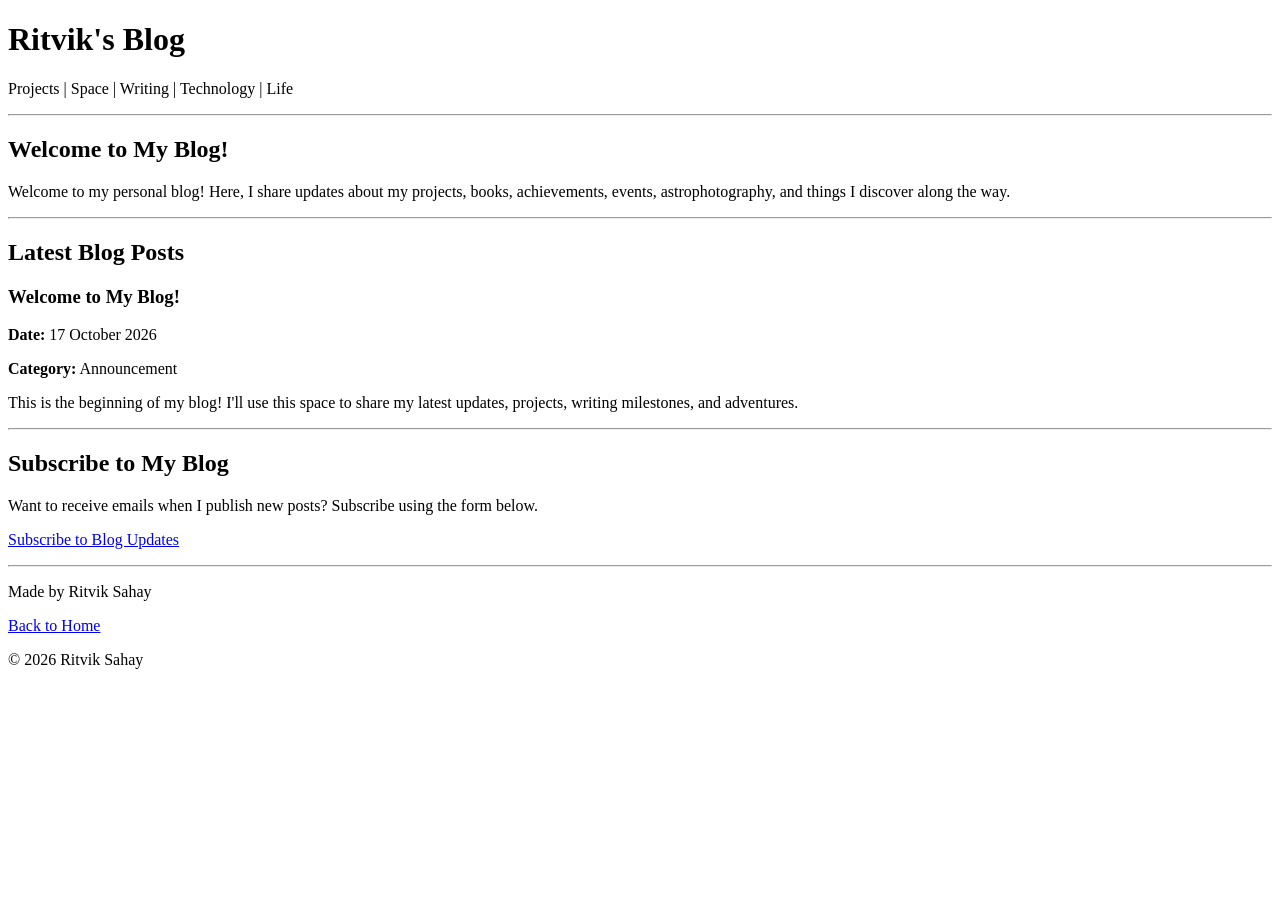
==== blog/index.html @ 46706dcb "Create index.html" ====
<!DOCTYPE html>
<html lang="en">
<head>
    <meta charset="UTF-8">
    <meta name="viewport" content="width=device-width, initial-scale=1.0">
    <meta name="author" content="Ritvik Sahay">
    <meta name="description" content="Ritvik Sahay's personal blog about projects, writing, technology, space, and life.">
    <title>Ritvik's Blog</title>
</head>

<body>

    <header>
        <h1>Ritvik's Blog</h1>
        <p>Projects | Space | Writing | Technology | Life</p>
        <hr>
    </header>

    <main>

        <section id="welcome">
            <h2>Welcome to My Blog!</h2>
            <p>
                Welcome to my personal blog! Here, I share updates
                about my projects, books, achievements, events,
                astrophotography, and things I discover along the way.
            </p>
        </section>

        <hr>

        <section id="blog-posts">
            <h2>Latest Blog Posts</h2>

            <!-- ADD YOUR BLOG POSTS BELOW -->

            <article>
                <h3>Welcome to My Blog!</h3>
                <p><strong>Date:</strong> 17 October 2026</p>
                <p><strong>Category:</strong> Announcement</p>
                <p>
                    This is the beginning of my blog! I'll use this
                    space to share my latest updates, projects,
                    writing milestones, and adventures.
                </p>
            </article>

            <!-- COPY THE ARTICLE TEMPLATE FOR EACH NEW POST -->

        </section>

        <hr>

        <section id="subscribe">
            <h2>Subscribe to My Blog</h2>
            <p>
                Want to receive emails when I publish new posts?
                Subscribe using the form below.
            </p>

            <p>
                <a href="YOUR_ZOHO_FORM_URL"
                   target="_blank"
                   rel="noopener noreferrer">
                    Subscribe to Blog Updates
                </a>
            </p>
        </section>

    </main>

    <hr>

    <footer>
        <p>Made by Ritvik Sahay</p>
        <p><a href="/">Back to Home</a></p>
        <p>&copy; 2026 Ritvik Sahay</p>
    </footer>

</body>
</html>
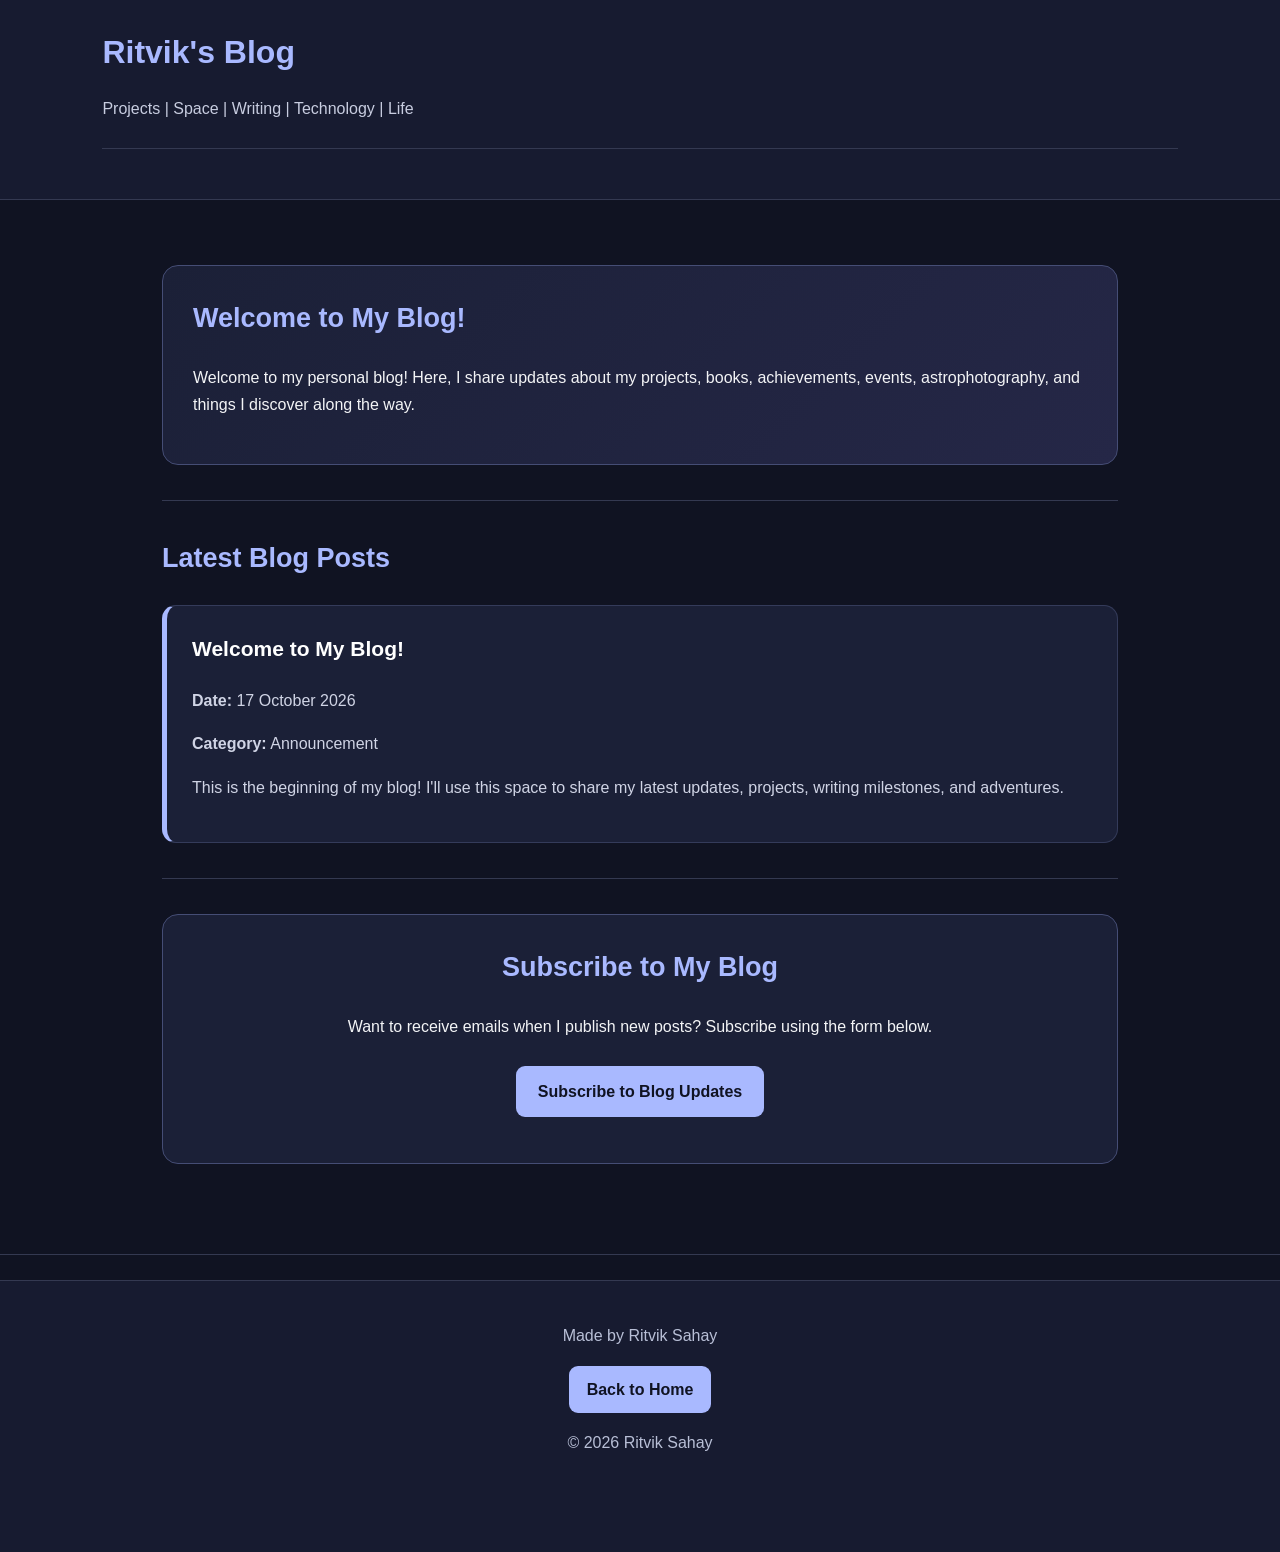
==== commit 27a96ad3: "Update index.html" ====
--- a/blog/index.html
+++ b/blog/index.html
@@ -5,6 +5,7 @@
     <meta name="viewport" content="width=device-width, initial-scale=1.0">
     <meta name="author" content="Ritvik Sahay">
     <meta name="description" content="Ritvik Sahay's personal blog about projects, writing, technology, space, and life.">
+<link rel="stylesheet" href="blog.css">
     <title>Ritvik's Blog</title>
 </head>
 
--- a/blog/blog.css
+++ b/blog/blog.css
@@ -0,0 +1,205 @@
+
+
+/* GENERAL PAGE */
+
+* {
+    box-sizing: border-box;
+}
+
+html {
+    scroll-behavior: smooth;
+}
+
+body {
+    margin: 0;
+    font-family: Arial, Helvetica, sans-serif;
+    background-color: #101322;
+    color: #f3f4f6;
+    line-height: 1.7;
+}
+
+/* HEADER */
+
+header {
+    background-color: #171b30;
+    padding: 25px 8%;
+    border-bottom: 1px solid #343951;
+}
+
+header h1 {
+    color: #a9b9ff;
+    margin: 0;
+    font-size: 32px;
+}
+
+header p {
+    color: #c8cde0;
+    margin-bottom: 0;
+}
+
+/* MAIN CONTENT */
+
+main {
+    max-width: 1000px;
+    margin: 0 auto;
+    padding: 30px 22px;
+}
+
+section {
+    margin: 35px 0;
+}
+
+h2 {
+    color: #a9b9ff;
+    font-size: 27px;
+}
+
+h3 {
+    color: #ffffff;
+    font-size: 21px;
+}
+
+p {
+    overflow-wrap: anywhere;
+}
+
+hr {
+    border: 0;
+    border-top: 1px solid #343951;
+    margin: 25px 0;
+}
+
+/* WELCOME SECTION */
+
+#welcome {
+    background: linear-gradient(135deg, #1b2037, #252747);
+    padding: 30px;
+    border-radius: 16px;
+    border: 1px solid #454d75;
+}
+
+#welcome h2 {
+    margin-top: 0;
+}
+
+/* BLOG POSTS */
+
+#blog-posts article {
+    background-color: #1b2037;
+    border: 1px solid #343b5a;
+    border-left: 5px solid #a9b9ff;
+    border-radius: 14px;
+    padding: 25px;
+    margin: 22px 0;
+    transition: transform 0.25s, border-color 0.25s;
+}
+
+#blog-posts article:hover {
+    transform: translateY(-4px);
+    border-color: #a9b9ff;
+}
+
+#blog-posts article h3 {
+    margin-top: 0;
+}
+
+#blog-posts article p {
+    color: #d0d4e5;
+}
+
+/* SUBSCRIPTION SECTION */
+
+#subscribe {
+    background-color: #1b2037;
+    border: 1px solid #454d75;
+    padding: 30px;
+    border-radius: 16px;
+    text-align: center;
+}
+
+#subscribe h2 {
+    margin-top: 0;
+}
+
+/* LINKS AND BUTTONS */
+
+a {
+    color: #b8c5ff;
+    transition: color 0.2s;
+}
+
+a:hover {
+    color: #ffffff;
+}
+
+#subscribe a {
+    display: inline-block;
+    background-color: #a9b9ff;
+    color: #101322;
+    text-decoration: none;
+    font-weight: bold;
+    padding: 12px 22px;
+    border-radius: 9px;
+    margin-top: 10px;
+    transition: background-color 0.25s, transform 0.25s;
+}
+
+#subscribe a:hover {
+    background-color: #d0d8ff;
+    transform: translateY(-3px);
+}
+
+/* FOOTER */
+
+footer {
+    background-color: #171b30;
+    color: #b8bfd6;
+    text-align: center;
+    padding: 25px 20px 80px;
+    border-top: 1px solid #343951;
+}
+
+footer a {
+    color: #a9b9ff;
+}
+
+/* BACK TO HOME LINK */
+
+footer a[href="/"] {
+    display: inline-block;
+    background-color: #a9b9ff;
+    color: #101322;
+    text-decoration: none;
+    font-weight: bold;
+    padding: 10px 18px;
+    border-radius: 9px;
+}
+
+footer a[href="/"]:hover {
+    background-color: #d0d8ff;
+}
+
+/* MOBILE FRIENDLY */
+
+@media (max-width: 600px) {
+    header {
+        padding: 22px;
+    }
+
+    header h1 {
+        font-size: 27px;
+    }
+
+    main {
+        padding: 18px;
+    }
+
+    #welcome,
+    #subscribe {
+        padding: 20px;
+    }
+
+    #blog-posts article {
+        padding: 19px;
+    }
+}
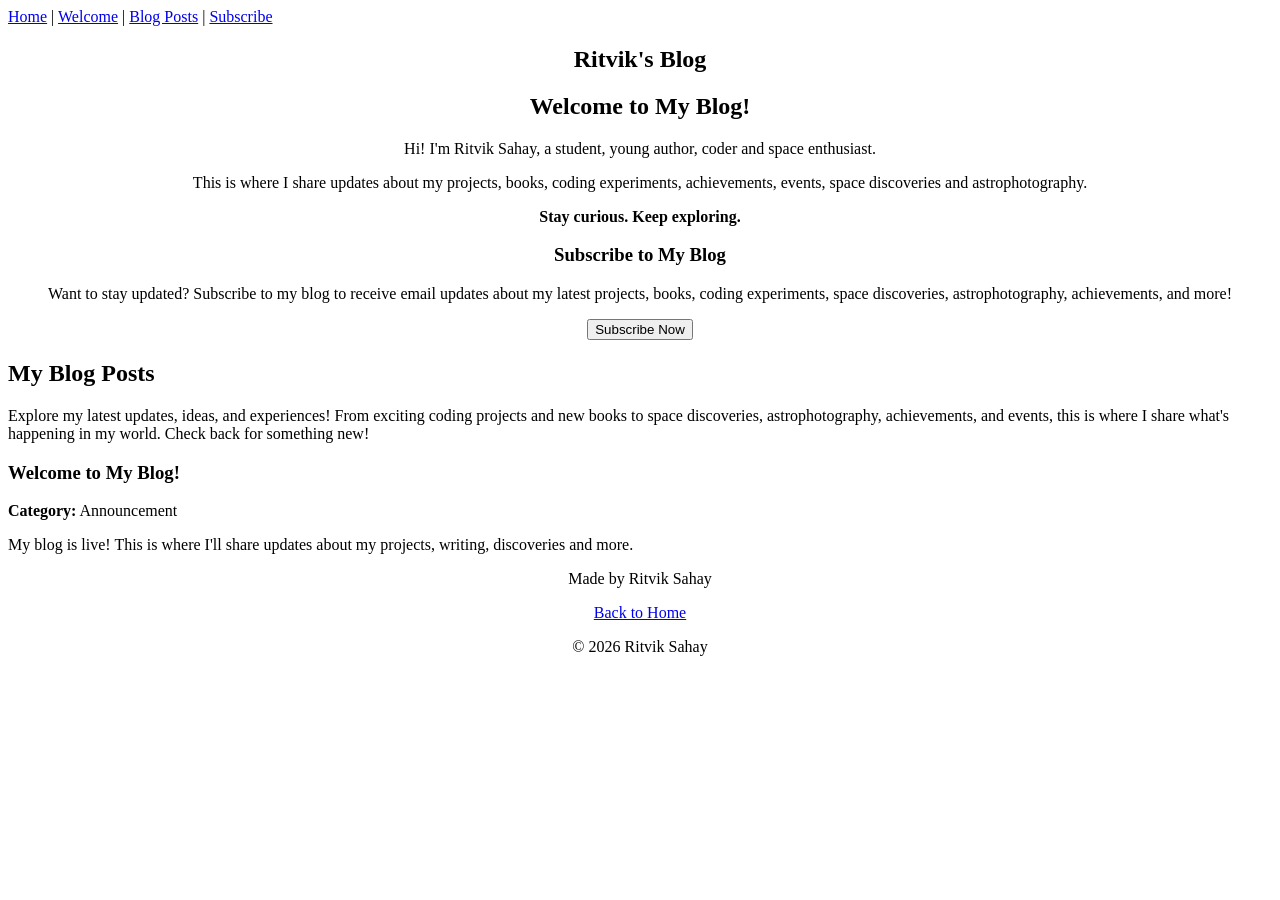
==== commit 740e3b8f: "Update index.html" ====
--- a/blog/index.html
+++ b/blog/index.html
@@ -1,81 +1,98 @@
+
 <!DOCTYPE html>
 <html lang="en">
 <head>
     <meta charset="UTF-8">
     <meta name="viewport" content="width=device-width, initial-scale=1.0">
-    <meta name="author" content="Ritvik Sahay">
-    <meta name="description" content="Ritvik Sahay's personal blog about projects, writing, technology, space, and life.">
-<link rel="stylesheet" href="blog.css">
     <title>Ritvik's Blog</title>
+    <link rel="stylesheet" href="styles.css">
 </head>
 
 <body>
 
     <header>
-        <h1>Ritvik's Blog</h1>
-        <p>Projects | Space | Writing | Technology | Life</p>
-        <hr>
+        <nav>
+            <a href="/">Home</a> |
+            <a href="#welcome">Welcome</a> |
+            <a href="#blog">Blog Posts</a> |
+            <a href="#subscribe">Subscribe</a>
+        </nav>
     </header>
 
     <main>
 
         <section id="welcome">
-            <h2>Welcome to My Blog!</h2>
-            <p>
-                Welcome to my personal blog! Here, I share updates
-                about my projects, books, achievements, events,
-                astrophotography, and things I discover along the way.
-            </p>
+            <center>
+                <h1>Ritvik's Blog</h1>
+                <h2>Welcome to My Blog!</h2>
+
+                <p>
+                    Hi! I'm Ritvik Sahay, a student, young author,
+                    coder and space enthusiast.
+                </p>
+
+                <p>
+                    This is where I share updates about my projects,
+                    books, coding experiments, achievements, events,
+                    space discoveries and astrophotography.
+                </p>
+
+                <p><strong>Stay curious. Keep exploring.</strong></p>
+            </center>
         </section>
 
-        <hr>
+        <section id="subscribe">
+            <center>
+                <div class="glance-card">
+                    <h3>Subscribe to My Blog</h3>
 
-        <section id="blog-posts">
-            <h2>Latest Blog Posts</h2>
+                    <p>
+                        Want to stay updated? Subscribe to my blog
+                        to receive email updates about my latest
+                        projects, books, coding experiments, space
+                        discoveries, astrophotography, achievements,
+                        and more!
+                    </p>
 
-            <!-- ADD YOUR BLOG POSTS BELOW -->
+                    <a
+                        href="https://forms.zohopublic.in/agentritvikgm1/form/SubscribetoRitviksBlog/formperma/rWnjaVA69Q8upxC14WtpIGuQQGESIr4WlZjtzAny02E"
+                        target="_blank"
+                        rel="noopener noreferrer">
+                        <button type="button">Subscribe Now</button>
+                    </a>
+                </div>
+            </center>
+        </section>
 
-            <article>
+        <section id="blog">
+            <h1>My Blog Posts</h1>
+
+            <p>
+                Explore my latest updates, ideas, and experiences!
+                From exciting coding projects and new books to space
+                discoveries, astrophotography, achievements, and
+                events, this is where I share what's happening in
+                my world. Check back for something new!
+            </p>
+
+            <div class="glance-card">
                 <h3>Welcome to My Blog!</h3>
-                <p><strong>Date:</strong> 17 October 2026</p>
                 <p><strong>Category:</strong> Announcement</p>
                 <p>
-                    This is the beginning of my blog! I'll use this
-                    space to share my latest updates, projects,
-                    writing milestones, and adventures.
+                    My blog is live! This is where I'll share updates
+                    about my projects, writing, discoveries and more.
                 </p>
-            </article>
-
-            <!-- COPY THE ARTICLE TEMPLATE FOR EACH NEW POST -->
-
-        </section>
-
-        <hr>
-
-        <section id="subscribe">
-            <h2>Subscribe to My Blog</h2>
-            <p>
-                Want to receive emails when I publish new posts?
-                Subscribe using the form below.
-            </p>
-
-            <p>
-                <a href="YOUR_ZOHO_FORM_URL"
-                   target="_blank"
-                   rel="noopener noreferrer">
-                    Subscribe to Blog Updates
-                </a>
-            </p>
+            </div>
         </section>
 
     </main>
 
-    <hr>
-
     <footer>
-        <p>Made by Ritvik Sahay</p>
-        <p><a href="/">Back to Home</a></p>
-        <p>&copy; 2026 Ritvik Sahay</p>
+        <center>
+            <p>Made by Ritvik Sahay</p>
+            <a href="/">Back to Home</a>
+            <p>&copy; 2026 Ritvik Sahay</p>
+        </center>
     </footer>
 
 </body>
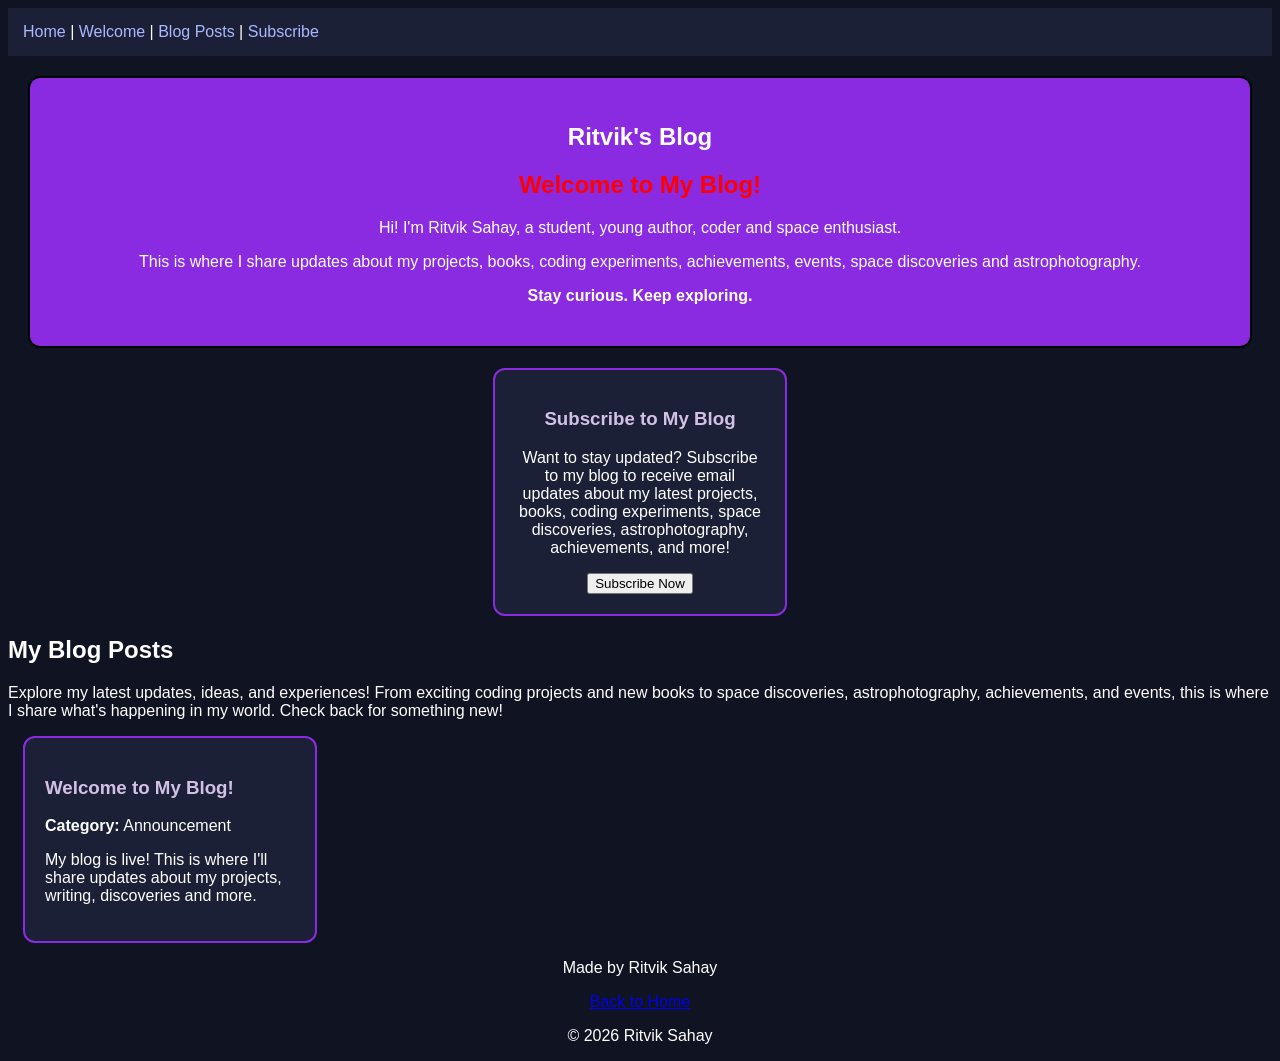
==== commit 5ee0527b: "Update index.html" ====
--- a/blog/index.html
+++ b/blog/index.html
@@ -5,7 +5,7 @@
     <meta charset="UTF-8">
     <meta name="viewport" content="width=device-width, initial-scale=1.0">
     <title>Ritvik's Blog</title>
-    <link rel="stylesheet" href="styles.css">
+    <link rel="stylesheet" href="blog.css">
 </head>
 
 <body>
--- a/blog/blog.css
+++ b/blog/blog.css
@@ -0,0 +1,60 @@
+
+body {
+    background-color: #101322;
+    color: white;
+    font-family: Arial, sans-serif;
+}
+
+header {
+    background-color: #1b2037;
+    padding: 15px;
+}
+
+nav a {
+    color: #a9b9ff;
+    text-decoration: none;
+}
+
+#welcome {
+    background-color: blueviolet;
+    color: white;
+    border: 2px solid black;
+    padding: 25px;
+    margin: 20px;
+    border-radius: 12px;
+}
+
+h1 {
+    color: white;
+}
+
+h2 {
+    color: red;
+}
+
+.glance-card {
+    background-color: #1b2037;
+    color: white;
+    border: 2px solid blueviolet;
+    border-radius: 12px;
+    padding: 20px;
+    margin: 15px;
+    width: 250px;
+    transition: 0.3s;
+}
+
+.glance-card h3 {
+    color: #d3c1e4;
+}
+
+.glance-card:hover {
+    background-color: #252044;
+    border-color: #a9b9ff;
+    transform: translateY(-5px);
+}
+
+.button {
+    background-color: black;
+    color: white;
+}
+
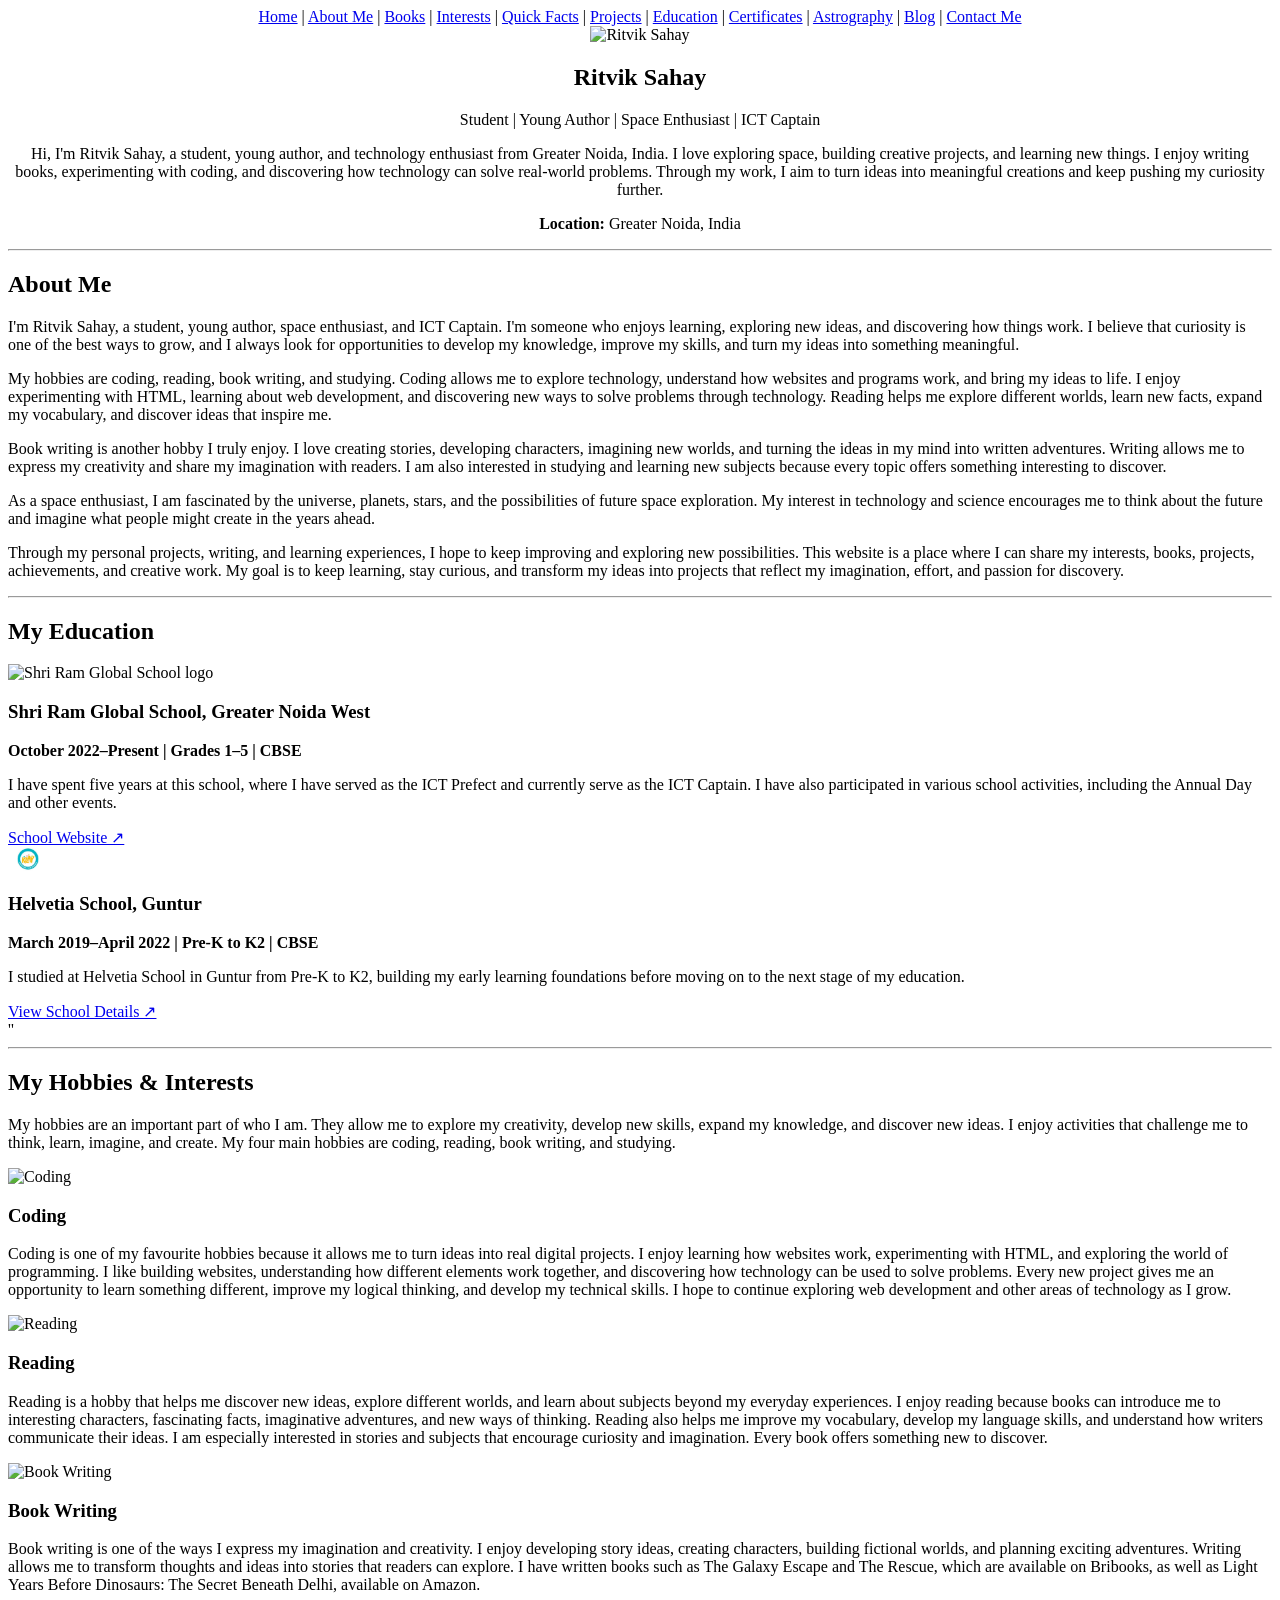
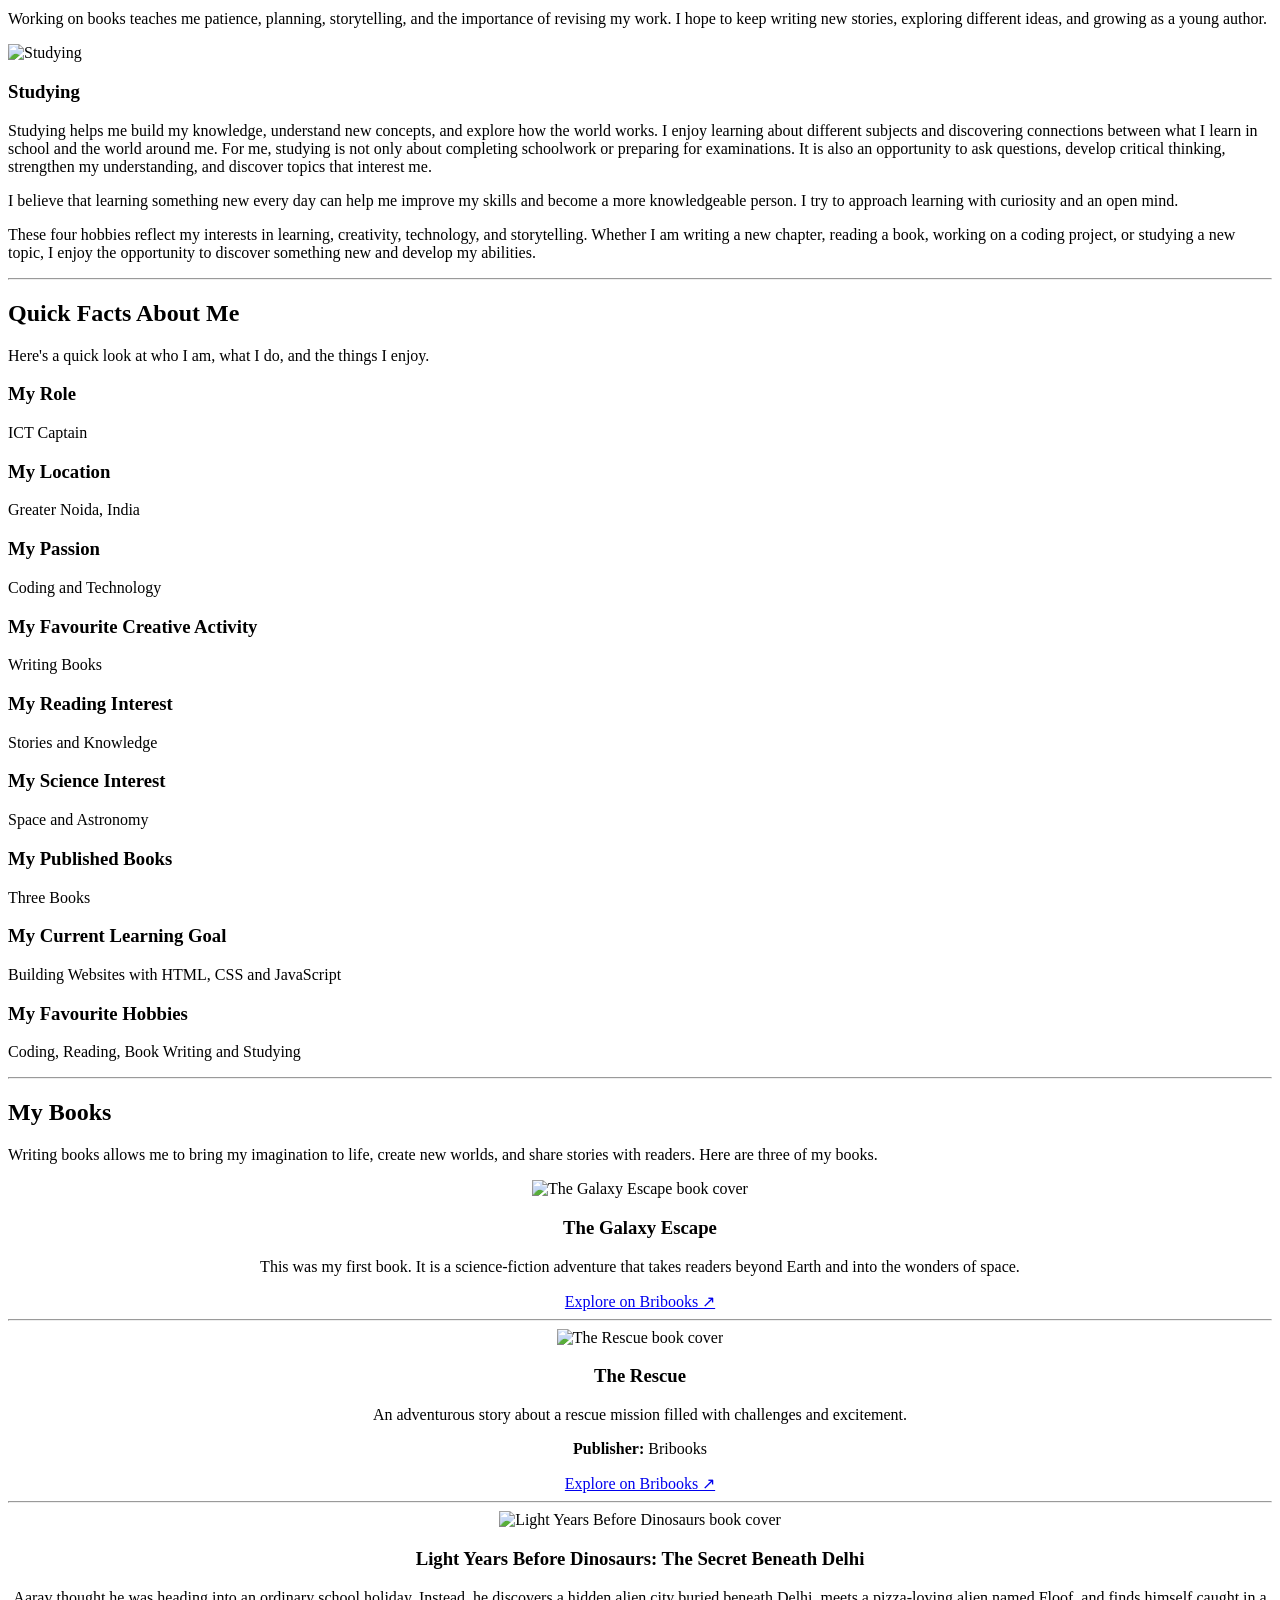
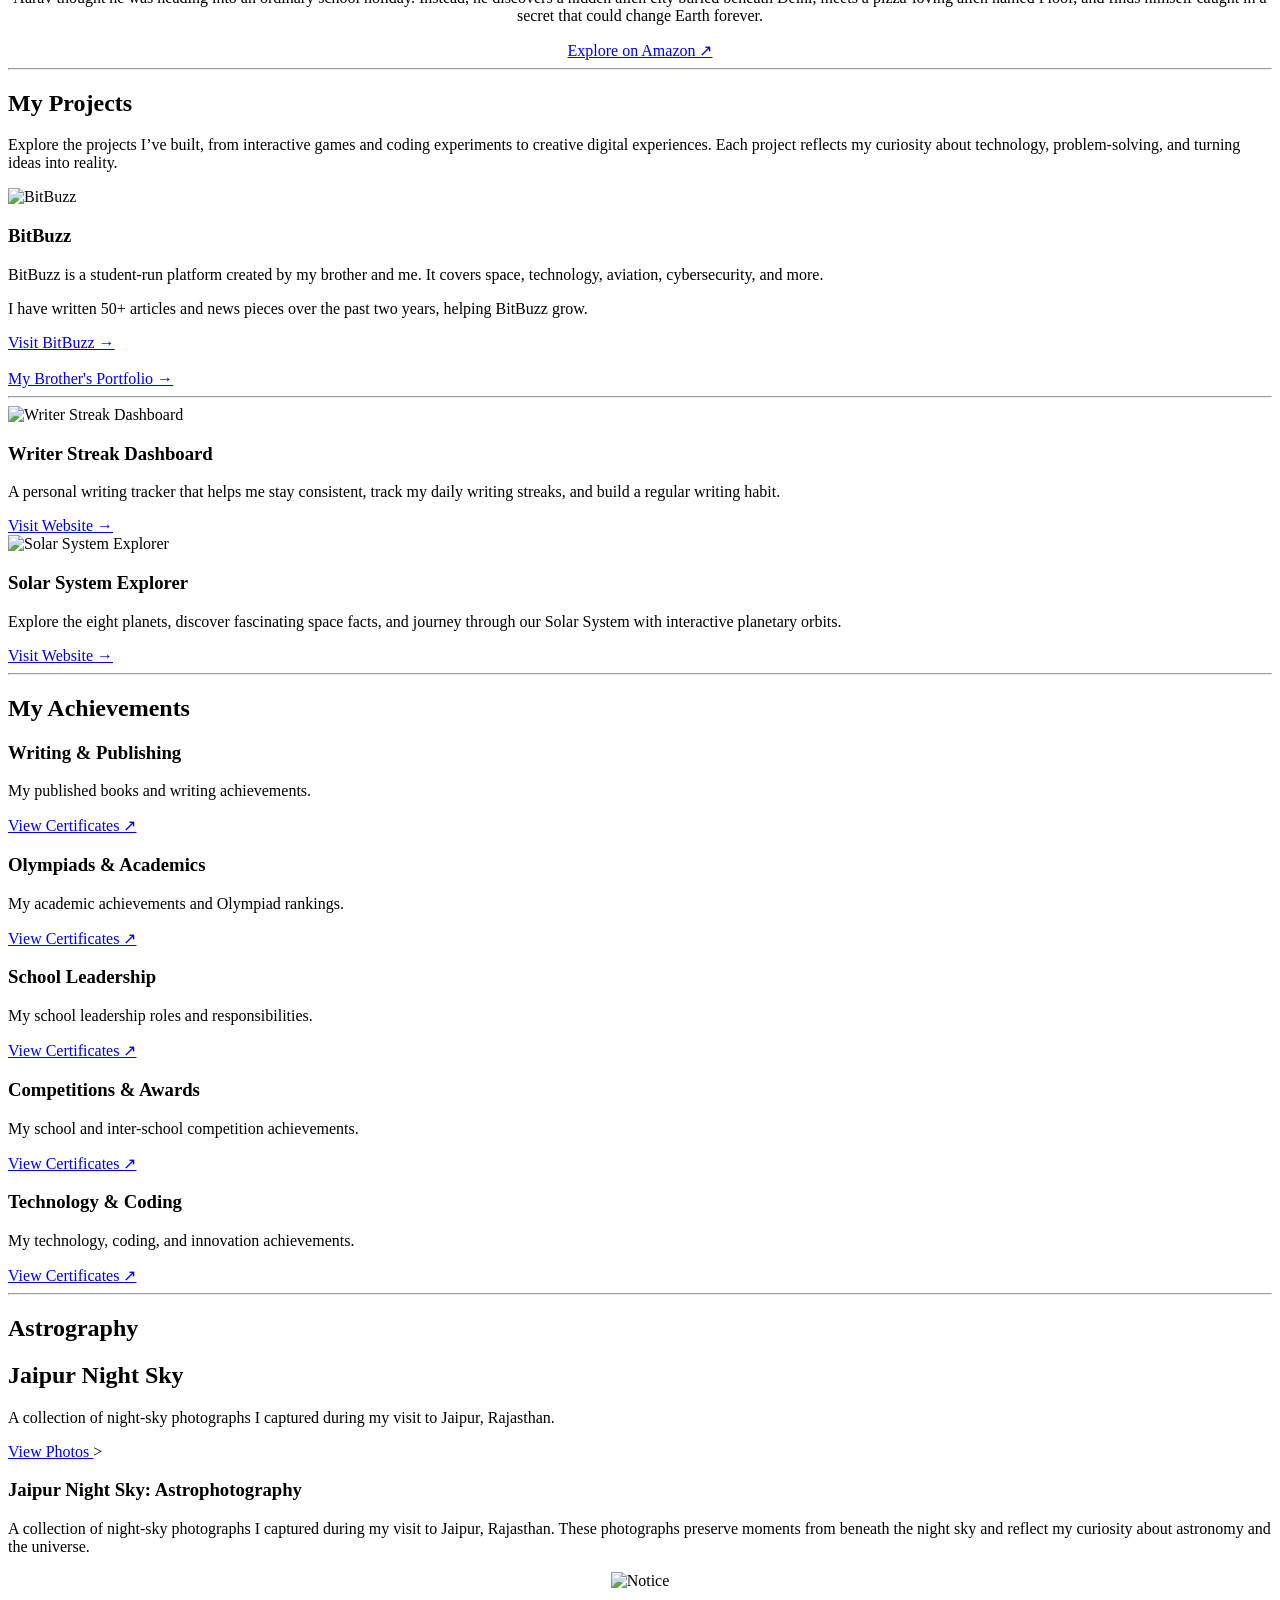
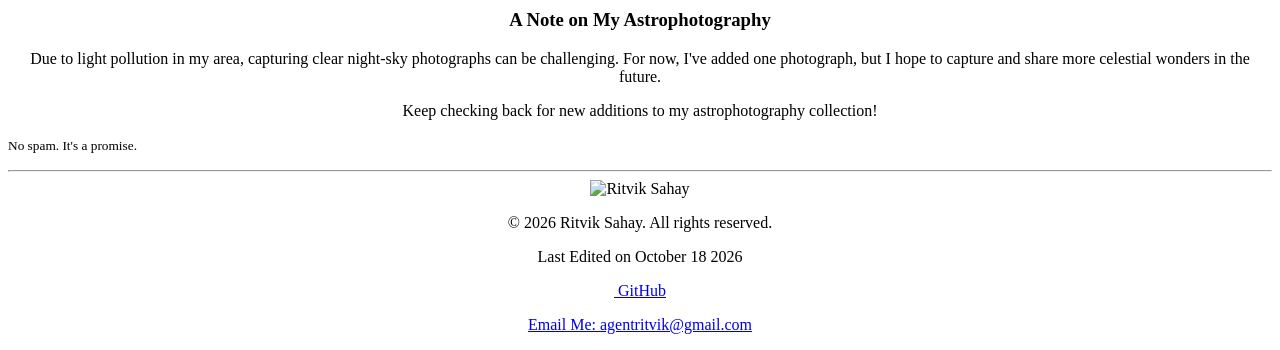
==== commit 745d5c8d: "Update index.html" ====
--- a/blog/index.html
+++ b/blog/index.html
@@ -1,97 +1,754 @@
-
 <!DOCTYPE html>
 <html lang="en">
+
 <head>
     <meta charset="UTF-8">
     <meta name="viewport" content="width=device-width, initial-scale=1.0">
-    <title>Ritvik's Blog</title>
-    <link rel="stylesheet" href="blog.css">
+    <meta name="author" content="Ritvik Sahay">
+    <meta name="description" content="Explore Ritvik Sahay's personal portfolio, books, coding projects, achievements, education, and interest in space.">
+    <link rel="stylesheet" href="styles.css">
+    <title>Ritvik Sahay | Personal Portfolio</title>
 </head>
 
 <body>
 
+    <!-- HEADER AND NAVIGATION -->
     <header>
-        <nav>
-            <a href="/">Home</a> |
-            <a href="#welcome">Welcome</a> |
-            <a href="#blog">Blog Posts</a> |
-            <a href="#subscribe">Subscribe</a>
-        </nav>
+        <center>
+            <nav aria-label="Main navigation">
+                <a href="#home">Home</a> |
+                <a href="#about-me">About Me</a> |
+                <a href="#my-books">Books</a> |
+                <a href="#my-interests">Interests</a> |
+                <a href="#quick-facts">Quick Facts</a> |
+                <a href="#my-projects">Projects</a> |
+                <a href="#my-education">Education</a> |
+                <a href="#my-certificates">Certificates</a> |
+                <a href="#astrography">Astrography</a> |
+                      <a href="#my-blog">Blog</a> |
+                <a href="#my-contact">Contact Me</a>
+            </nav>
+        </center>
     </header>
 
     <main>
 
-        <section id="welcome">
+        <!-- HOME -->
+        <section id="home">
             <center>
-                <h1>Ritvik's Blog</h1>
-                <h2>Welcome to My Blog!</h2>
-
-                <p>
-                    Hi! I'm Ritvik Sahay, a student, young author,
-                    coder and space enthusiast.
-                </p>
-
-                <p>
-                    This is where I share updates about my projects,
-                    books, coding experiments, achievements, events,
-                    space discoveries and astrophotography.
-                </p>
-
-                <p><strong>Stay curious. Keep exploring.</strong></p>
+                <img
+                    src="https://i.ibb.co/VWz3DdSr/Whats-App-Image-2026-10-12-at-8-58-21-AM-1.jpg"
+                    alt="Ritvik Sahay"
+                    width="200"
+                >
+
+                <h1>Ritvik Sahay</h1>
+
+                <p>Student | Young Author | Space Enthusiast | ICT Captain</p>
+
+                <p>
+                    Hi, I'm Ritvik Sahay, a student, young author, and
+                    technology enthusiast from Greater Noida, India.
+                    I love exploring space, building creative projects,
+                    and learning new things. I enjoy writing books,
+                    experimenting with coding, and discovering how
+                    technology can solve real-world problems. Through
+                    my work, I aim to turn ideas into meaningful
+                    creations and keep pushing my curiosity further.
+                </p>
+
+                <p><strong>Location:</strong> Greater Noida, India</p>
+                
             </center>
         </section>
 
-        <section id="subscribe">
-            <center>
-                <div class="glance-card">
-                    <h3>Subscribe to My Blog</h3>
+        <hr>
+
+        <!-- ABOUT ME -->
+        <section id="about-me">
+            <div class="glance-card">
+                <h2>About Me</h2>
+
+                <p>
+                    I'm Ritvik Sahay, a student, young author, space
+                    enthusiast, and ICT Captain. I'm someone who enjoys
+                    learning, exploring new ideas, and discovering how
+                    things work. I believe that curiosity is one of the
+                    best ways to grow, and I always look for opportunities
+                    to develop my knowledge, improve my skills, and turn
+                    my ideas into something meaningful.
+                </p>
+
+                <p>
+                    My hobbies are coding, reading, book writing, and
+                    studying. Coding allows me to explore technology,
+                    understand how websites and programs work, and bring
+                    my ideas to life. I enjoy experimenting with HTML,
+                    learning about web development, and discovering new
+                    ways to solve problems through technology. Reading
+                    helps me explore different worlds, learn new facts,
+                    expand my vocabulary, and discover ideas that inspire me.
+                </p>
+
+                <p>
+                    Book writing is another hobby I truly enjoy. I love
+                    creating stories, developing characters, imagining
+                    new worlds, and turning the ideas in my mind into
+                    written adventures. Writing allows me to express my
+                    creativity and share my imagination with readers.
+                    I am also interested in studying and learning new
+                    subjects because every topic offers something
+                    interesting to discover.
+                </p>
+
+                <p>
+                    As a space enthusiast, I am fascinated by the
+                    universe, planets, stars, and the possibilities of
+                    future space exploration. My interest in technology
+                    and science encourages me to think about the future
+                    and imagine what people might create in the years ahead.
+                </p>
+
+                <p>
+                    Through my personal projects, writing, and learning
+                    experiences, I hope to keep improving and exploring
+                    new possibilities. This website is a place where I
+                    can share my interests, books, projects, achievements,
+                    and creative work. My goal is to keep learning, stay
+                    curious, and transform my ideas into projects that
+                    reflect my imagination, effort, and passion for discovery.
+                </p>
+            </div>
+        </section>
+
+        <hr>
+
+        <!-- EDUCATION -->
+        <section id="my-education">
+            <h2>My Education</h2>
+
+            <div class="glance-card">
+                <img
+                    src="https://resources.edunexttechnologies.com/web-data/srgsnoida/img/footer-logo.png"
+                    width="40"
+                    alt="Shri Ram Global School logo"
+                >
+
+                <h3>Shri Ram Global School, Greater Noida West</h3>
+
+                <p><strong>October 2022–Present | Grades 1–5 | CBSE</strong></p>
+
+                <p>
+                    I have spent five years at this school, where I have
+                    served as the ICT Prefect and currently serve as the
+                    ICT Captain. I have also participated in various school
+                    activities, including the Annual Day and other events.
+                </p>
+
+                <a
+                    href="https://srgsnoida.com/"
+                    target="_blank"
+                    rel="noopener noreferrer"
+                >
+                    School Website ↗
+                </a>
+            </div>
+
+            <div class="glance-card">
+
+              
+                <img
+                    src="[data-uri]"
+                    width="40"
+                    alt="Helvetia School"
+                >
+
+                <h3>Helvetia School, Guntur</h3>
+
+                <p><strong>March 2019–April 2022 | Pre-K to K2 | CBSE</strong></p>
+
+                <p>
+                    I studied at Helvetia School in Guntur from Pre-K to K2,
+                    building my early learning foundations before moving
+                    on to the next stage of my education.
+                </p>
+
+                <a
+                    href="https://schools.org.in/guntur/28172600330/helvetia-school-g-t-road-guntur-near-tobaco-bord-guntur.html"
+                    target="_blank"
+                    rel="noopener noreferrer"
+                >
+                    View School Details ↗
+                </a>
+            </div>
+        </section>
+''
+        <hr>
+
+        <!-- HOBBIES AND INTERESTS -->
+        <section id="my-interests">
+            <h2>My Hobbies &amp; Interests</h2>
+
+            <p>
+                My hobbies are an important part of who I am.
+                They allow me to explore my creativity, develop new
+                skills, expand my knowledge, and discover new ideas.
+                I enjoy activities that challenge me to think, learn,
+                imagine, and create. My four main hobbies are coding,
+                reading, book writing, and studying.
+            </p>
+
+            <div class="glance-card">
+                <img
+                    src="https://encrypted-tbn0.gstatic.com/images?q=tbn:ANd9GcTjncUk4wzUGopFoCdsL0uzliMBBvVENxHKW3ieQqwhlA&s=10"
+                    width="60"
+                    alt="Coding"
+                >
+
+                <h3>Coding</h3>
+
+                <p>
+                    Coding is one of my favourite hobbies because it
+                    allows me to turn ideas into real digital projects.
+                    I enjoy learning how websites work, experimenting
+                    with HTML, and exploring the world of programming.
+                    I like building websites, understanding how
+                    different elements work together, and discovering
+                    how technology can be used to solve problems.
+                    Every new project gives me an opportunity to learn
+                    something different, improve my logical thinking,
+                    and develop my technical skills. I hope to continue
+                    exploring web development and other areas of
+                    technology as I grow.
+                </p>
+            </div>
+
+            <div class="glance-card">
+                <img
+                    src="https://encrypted-tbn0.gstatic.com/images?q=tbn:ANd9GcRFYJ5XxXQaY7DpweecxQXPR-Y8UVGdeSkvxM2qJ6PGsQ&s=10"
+                    width="60"
+                    alt="Reading"
+                >
+
+                <h3>Reading</h3>
+
+                <p>
+                    Reading is a hobby that helps me discover new
+                    ideas, explore different worlds, and learn about
+                    subjects beyond my everyday experiences. I enjoy
+                    reading because books can introduce me to
+                    interesting characters, fascinating facts,
+                    imaginative adventures, and new ways of thinking.
+                    Reading also helps me improve my vocabulary,
+                    develop my language skills, and understand how
+                    writers communicate their ideas. I am especially
+                    interested in stories and subjects that encourage
+                    curiosity and imagination. Every book offers
+                    something new to discover.
+                </p>
+            </div>
+
+            <div class="glance-card">
+                <img
+                    src="https://encrypted-tbn0.gstatic.com/images?q=tbn:ANd9GcSv3r1VJ_4D22e0Odzn1Qw47QTGqzVH8Ct_k6KTBhQ4xw&s=10"
+                    width="60"
+                    alt="Book Writing"
+                >
+
+                <h3>Book Writing</h3>
+
+                <p>
+                    Book writing is one of the ways I express my
+                    imagination and creativity. I enjoy developing
+                    story ideas, creating characters, building
+                    fictional worlds, and planning exciting adventures.
+                    Writing allows me to transform thoughts and ideas
+                    into stories that readers can explore. I have
+                    written books such as The Galaxy Escape and
+                    The Rescue, which are available on Bribooks, as
+                    well as Light Years Before Dinosaurs: The Secret
+                    Beneath Delhi, available on Amazon.
+                </p>
+
+                <p>
+                    Working on books teaches me patience, planning,
+                    storytelling, and the importance of revising my
+                    work. I hope to keep writing new stories, exploring
+                    different ideas, and growing as a young author.
+                </p>
+            </div>
+
+            <div class="glance-card">
+                <img
+                    src="https://encrypted-tbn0.gstatic.com/images?q=tbn:ANd9GcRq6KcLvGhwzgo3d_ualpt2XD7BF1nxynGdLHLR9ZETdg&s=10"
+                    width="60"
+                    alt="Studying"
+                >
+
+                <h3>Studying</h3>
+
+                <p>
+                    Studying helps me build my knowledge, understand
+                    new concepts, and explore how the world works.
+                    I enjoy learning about different subjects and
+                    discovering connections between what I learn in
+                    school and the world around me. For me, studying
+                    is not only about completing schoolwork or
+                    preparing for examinations. It is also an
+                    opportunity to ask questions, develop critical
+                    thinking, strengthen my understanding, and
+                    discover topics that interest me.
+                </p>
+
+                <p>
+                    I believe that learning something new every day
+                    can help me improve my skills and become a more
+                    knowledgeable person. I try to approach learning
+                    with curiosity and an open mind.
+                </p>
+            </div>
+
+            <p>
+                These four hobbies reflect my interests in learning,
+                creativity, technology, and storytelling. Whether
+                I am writing a new chapter, reading a book, working
+                on a coding project, or studying a new topic, I enjoy
+                the opportunity to discover something new and develop
+                my abilities.
+            </p>
+        </section>
+
+        <hr>
+
+        <!-- QUICK FACTS -->
+        <section id="quick-facts">
+            <h2>Quick Facts About Me</h2>
+
+            <p>
+                Here's a quick look at who I am, what I do,
+                and the things I enjoy.
+            </p>
+
+            <div class="facts-container">
+
+                <article class="fact-card">
+                    <h3>My Role</h3>
+                    <p>ICT Captain</p>
+                </article>
+
+                <article class="fact-card">
+                    <h3>My Location</h3>
+                    <p>Greater Noida, India</p>
+                </article>
+
+                <article class="fact-card">
+                    <h3>My Passion</h3>
+                    <p>Coding and Technology</p>
+                </article>
+
+                <article class="fact-card">
+                    <h3>My Favourite Creative Activity</h3>
+                    <p>Writing Books</p>
+                </article>
+
+                <article class="fact-card">
+                    <h3>My Reading Interest</h3>
+                    <p>Stories and Knowledge</p>
+                </article>
+
+                <article class="fact-card">
+                    <h3>My Science Interest</h3>
+                    <p>Space and Astronomy</p>
+                </article>
+
+                <article class="fact-card">
+                    <h3>My Published Books</h3>
+                    <p>Three Books</p>
+                </article>
+
+                <article class="fact-card">
+                    <h3>My Current Learning Goal</h3>
+                    <p>Building Websites with HTML, CSS and JavaScript</p>
+                </article>
+
+                <article class="fact-card">
+                    <h3>My Favourite Hobbies</h3>
+                    <p>Coding, Reading, Book Writing and Studying</p>
+                </article>
+
+            </div>
+        </section>
+
+        <hr>
+
+        <!-- MY BOOKS -->
+        <section id="my-books">
+            <h2>My Books</h2>
+
+            <p>
+                Writing books allows me to bring my imagination
+                to life, create new worlds, and share stories with
+                readers. Here are three of my books.
+            </p>
+
+            <div class="glance-card">
+                <center>
+                    <img
+                        src="https://media.bribooks.com/public/AuthorCoverImages/user_cover_6776cdb0545df_b1_v892196.png?width=250&format=avif"
+                        width="200"
+                        alt="The Galaxy Escape book cover"
+                    >
+
+                    <h3>The Galaxy Escape</h3>
 
                     <p>
-                        Want to stay updated? Subscribe to my blog
-                        to receive email updates about my latest
-                        projects, books, coding experiments, space
-                        discoveries, astrophotography, achievements,
-                        and more!
+                        This was my first book. It is a science-fiction
+                        adventure that takes readers beyond Earth and
+                        into the wonders of space.
                     </p>
 
                     <a
-                        href="https://forms.zohopublic.in/agentritvikgm1/form/SubscribetoRitviksBlog/formperma/rWnjaVA69Q8upxC14WtpIGuQQGESIr4WlZjtzAny02E"
+                        href="https://www.bribooks.com/review/the-galaxy-escape/?srsltid=AU7gw4UYtVsUut8M5HBqU5iDYoyyaRf1UZ5ZCw42-q6GL1tx-8rDDebW"
                         target="_blank"
-                        rel="noopener noreferrer">
-                        <button type="button">Subscribe Now</button>
+                        rel="noopener noreferrer"
+                    >
+                        Explore on Bribooks ↗
                     </a>
-                </div>
-            </center>
-        </section>
-
-        <section id="blog">
-            <h1>My Blog Posts</h1>
+                </center>
+            </div>
+
+            <hr>
+
+            <div class="glance-card">
+                <center>
+                    <img
+                        src="https://encrypted-tbn0.gstatic.com/images?q=tbn:ANd9GcTIR5ObhJ5ktnXQY2s9gxQNjFcrAdt20U7mhASG4dCEkg&s"
+                        width="200"
+                        alt="The Rescue book cover"
+                    >
+
+                    <h3>The Rescue</h3>
+
+                    <p>
+                        An adventurous story about a rescue mission
+                        filled with challenges and excitement.
+                    </p>
+
+                    <p><strong>Publisher:</strong> Bribooks</p>
+
+                    <a
+                        href="https://www.bribooks.com/bookstore/the-rescue-by-ritvik-sahay/?srsltid=AU7gw4Wq3WWYBpigUGldPYuqSJ-QACxJBkB2tBCe2CJ5G0e_VkpcNjq4"
+                        target="_blank"
+                        rel="noopener noreferrer"
+                    >
+                        Explore on Bribooks ↗
+                    </a>
+                </center>
+            </div>
+
+            <hr>
+
+            <div class="glance-card">
+                <center>
+                    <img
+                        src="https://encrypted-tbn0.gstatic.com/images?q=tbn:ANd9GcQTobipRgU8VmyILEFYB1m5Nl8_eeWr-P_2j6B2fRjBUA&s"
+                        width="200"
+                        alt="Light Years Before Dinosaurs book cover"
+                    >
+
+                    <h3>Light Years Before Dinosaurs: The Secret Beneath Delhi</h3>
+
+                    <p>
+                        Aarav thought he was heading into an ordinary
+                        school holiday. Instead, he discovers a hidden
+                        alien city buried beneath Delhi, meets a
+                        pizza-loving alien named Floof, and finds himself
+                        caught in a secret that could change Earth forever.
+                    </p>
+
+                    <a
+                        href="https://www.amazon.in/Light-Years-Before-Dinosaurs-Beneath-ebook/dp/B0H3R35HW8/ref=sr_1_1?crid=XT9D642Z69U1&dib=eyJ2IjoiMSJ9.wf8RoVPWPkKsazetsdp-1Klt7LzCuuX9G1u1edpcUIE.kD8A7cBwXWz4QvJbsQZxDvWCgani748CMPMfUcnZbvU&dib_tag=se&keywords=light+before+dinosaurs&qid=1791779124&sprefix=light+befores+dinosaur%2Caps%2C353&sr=8-1"
+                        target="_blank"
+                        rel="noopener noreferrer"
+                    >
+                        Explore on Amazon ↗
+                    </a>
+                </center>
+            </div>
+        </section>
+
+        <hr>
+
+        <!-- MY PROJECTS -->
+        <section id="my-projects">
+            <h2>My Projects</h2>
 
             <p>
-                Explore my latest updates, ideas, and experiences!
-                From exciting coding projects and new books to space
-                discoveries, astrophotography, achievements, and
-                events, this is where I share what's happening in
-                my world. Check back for something new!
+                Explore the projects I’ve built, from interactive games
+                and coding experiments to creative digital experiences.
+                Each project reflects my curiosity about technology,
+                problem-solving, and turning ideas into reality.
             </p>
 
             <div class="glance-card">
-                <h3>Welcome to My Blog!</h3>
-                <p><strong>Category:</strong> Announcement</p>
-                <p>
-                    My blog is live! This is where I'll share updates
-                    about my projects, writing, discoveries and more.
-                </p>
-            </div>
-        </section>
+                <img
+                    src="https://i.ibb.co/LdhY1LVk/bitbuzzz.jpg"
+                    alt="BitBuzz"
+                    width="60"
+                >
+
+                <h3>BitBuzz</h3>
+
+                <p>
+                    BitBuzz is a student-run platform created by my
+                    brother and me. It covers space, technology,
+                    aviation, cybersecurity, and more.
+                </p>
+
+                <p>
+                    I have written 50+ articles and news pieces
+                    over the past two years, helping BitBuzz grow.
+                </p>
+
+                <a
+                    href="https://www.bitbuzz.app/"
+                    target="_blank"
+                    rel="noopener noreferrer"
+                >
+                    Visit BitBuzz →
+                </a>
+
+                <br><br>
+
+                <a
+                    href="https://hridhaan.me/"
+                    target="_blank"
+                    rel="noopener noreferrer"
+                >
+                    My Brother's Portfolio →
+                </a>
+            </div>
+
+            <hr>
+
+            <div class="glance-card">
+                <img
+                    src="https://encrypted-tbn0.gstatic.com/images?q=tbn:ANd9GcSXNrv3_MIbgE1xSFSd8Q5_VOj45jX8n3x-39rrB2IUcA&s=10"
+                    width="60"
+                    alt="Writer Streak Dashboard"
+                >
+
+                <h3>Writer Streak Dashboard</h3>
+
+                <p>
+                    A personal writing tracker that helps me stay
+                    consistent, track my daily writing streaks, and
+                    build a regular writing habit.
+                </p>
+
+                <a
+                    href="https://writer-streak-dashboard.vercel.app/"
+                    target="_blank"
+                    rel="noopener noreferrer"
+                >
+                    Visit Website →
+                </a>
+            </div>
+
+            <div class="glance-card">
+                <img
+                    src="https://encrypted-tbn0.gstatic.com/images?q=tbn:ANd9GcTqZ41NB34Ltgi4BDb5VJOO04diBfjYwe1znjRemQMQ9w&s=10"
+                    width="60"
+                    alt="Solar System Explorer"
+                >
+
+                <h3>Solar System Explorer</h3>
+
+                <p>
+                    Explore the eight planets, discover fascinating
+                    space facts, and journey through our Solar System
+                    with interactive planetary orbits.
+                </p>
+
+                <a
+                    href="https://solar-system-explorer-one.vercel.app/"
+                    target="_blank"
+                    rel="noopener noreferrer"
+                >
+                    Visit Website →
+                </a>
+            </div>
+        </section>
+
+        <hr>
+
+        <!-- MY ACHIEVEMENTS AND CERTIFICATES -->
+        <section id="my-certificates">
+            <h2>My Achievements</h2>
+
+            <div class="glance-card">
+                <h3>Writing &amp; Publishing</h3>
+                <p>My published books and writing achievements.</p>
+
+                <a
+                    href="https://drive.google.com/file/d/1YpbY1ZV2N0wsHw96XtyT9yEnKxLyO-tT/view?usp=sharing"
+                    target="_blank"
+                    rel="noopener noreferrer"
+                >
+                    View Certificates ↗
+                </a>
+            </div>
+
+            <div class="glance-card">
+                <h3>Olympiads &amp; Academics</h3>
+                <p>My academic achievements and Olympiad rankings.</p>
+
+                <a
+                    href="https://drive.google.com/file/d/1BZmeO_uuBVSbdGytKAlZkAWLPlGSCBu7/view?usp=sharing"
+                    target="_blank"
+                    rel="noopener noreferrer"
+                >
+                    View Certificates ↗
+                </a>
+            </div>
+
+            <div class="glance-card">
+                <h3>School Leadership</h3>
+                <p>My school leadership roles and responsibilities.</p>
+
+                <a
+                    href="https://drive.google.com/file/d/1sk_VO_puVPRQVPdoQjJFMRq5b8vCog-Y/view?usp=sharing"
+                    target="_blank"
+                    rel="noopener noreferrer"
+                >
+                    View Certificates ↗
+                </a>
+            </div>
+
+            <div class="glance-card">
+                <h3>Competitions &amp; Awards</h3>
+                <p>My school and inter-school competition achievements.</p>
+
+                <a
+                    href="https://drive.google.com/file/d/10fJpt0ha-ctGHc3IGhdPzcm6plYJYvkb/view?usp=sharing"
+                    target="_blank"
+                    rel="noopener noreferrer"
+                >
+                    View Certificates ↗
+                </a>
+            </div>
+
+            <div class="glance-card">
+                <h3>Technology &amp; Coding</h3>
+                <p>My technology, coding, and innovation achievements.</p>
+
+                <a
+                    href="https://drive.google.com/file/d/1MsHchSdowbRuTjnOr5sHzcCE5o8INDED/view?usp=sharing"
+                    target="_blank"
+                    rel="noopener noreferrer"
+                >
+                    View Certificates ↗
+                </a>
+            </div>
+        </section>
+
+        <hr>
+
+        <!-- ASTROGRAPHY -->
+        <section id="astrography">
+            <h2>Astrography</h2>
+
+            <div class="glance-card">
+                  <h2>Jaipur Night Sky</h2>
+
+    <p>
+        A collection of night-sky photographs I captured
+        during my visit to Jaipur, Rajasthan.
+    </p>
+
+    <a href="https://drive.google.com/file/d/1DQmWOXhTadXQjjqhj4OiDAHzlRTL-FDg/view?usp=sharing"
+       target="_blank"
+       rel="noopener noreferrer">
+        View Photos
+    </a>
+                    >
+
+                    <h3>Jaipur Night Sky: Astrophotography</h3>
+
+ <p>
+A collection of night-sky photographs I captured during my visit to Jaipur, Rajasthan. These photographs preserve moments from beneath the night sky and reflect my curiosity about astronomy and the universe.
+</p>
+                </center>
+            </div>
+
+            <div class="gallery-note">
+                <center>
+                    <img
+                        src="https://thumbs.dreamstime.com/b/red-triangle-caution-warning-alert-sign-vector-illustration-isolated-white-background-be-careful-do-not-stop-symbol-web-82145994.jpg"
+                        width="60"
+                        alt="Notice"
+                    >
+
+                    <h3>A Note on My Astrophotography</h3>
+
+                    <p>
+                        Due to light pollution in my area, capturing
+                        clear night-sky photographs can be challenging.
+                        For now, I've added one photograph, but I hope
+                        to capture and share more celestial wonders in
+                        the future.
+                    </p>
+
+                    <p>
+                        Keep checking back for new additions to my
+                        astrophotography collection!
+                    </p>
+                </center>
+            </div>
+        </section>
+
+
+
+        <p><small>No spam. It's a promise.</small></p>
+    </center>
+</div>
 
     </main>
 
+    <hr>
+
+    <!-- FOOTER -->
     <footer>
         <center>
-            <p>Made by Ritvik Sahay</p>
-            <a href="/">Back to Home</a>
-            <p>&copy; 2026 Ritvik Sahay</p>
+            <img
+                src="https://i.ibb.co/LXXc7tnn/Screenshot-2026-10-16-212057.png"
+                alt="Ritvik Sahay"
+                width="200"
+            >
+
+            <p>© 2026 Ritvik Sahay. All rights reserved.</p>
+            <p>Last Edited on October 18 2026</p>
+
+            <p>
+                <a
+                    href="https://github.com/ritviksahay-lab"
+                    target="_blank"
+                    rel="noopener noreferrer"
+                >
+                    <img
+                        src="https://github.githubassets.com/images/modules/logos_page/GitHub-Mark.png"
+                        alt=""
+                        width="20"
+                    >
+                    GitHub
+                </a>
+            </p>
+
+            <p>
+                <a href="mailto:agentritvik@gmail.com">
+                    Email Me: agentritvik@gmail.com
+                </a>
+            </p>
         </center>
     </footer>
 
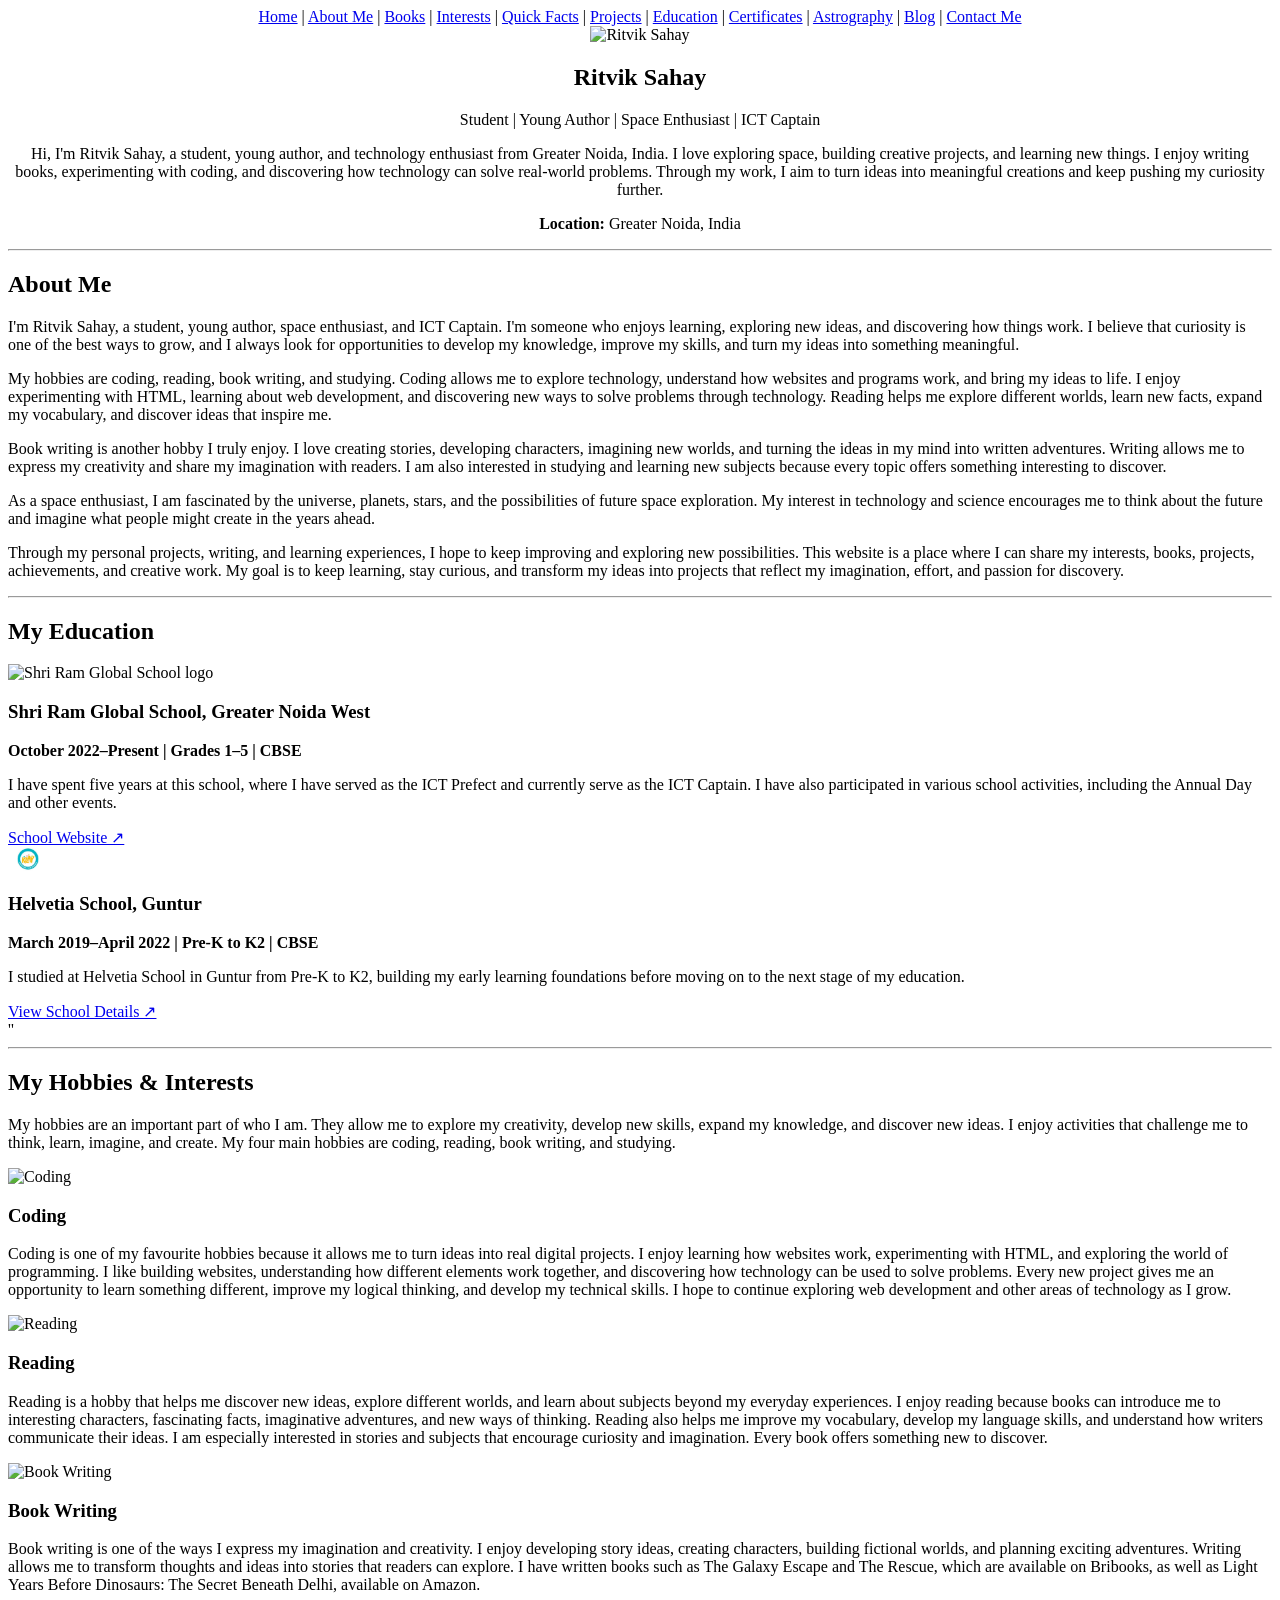
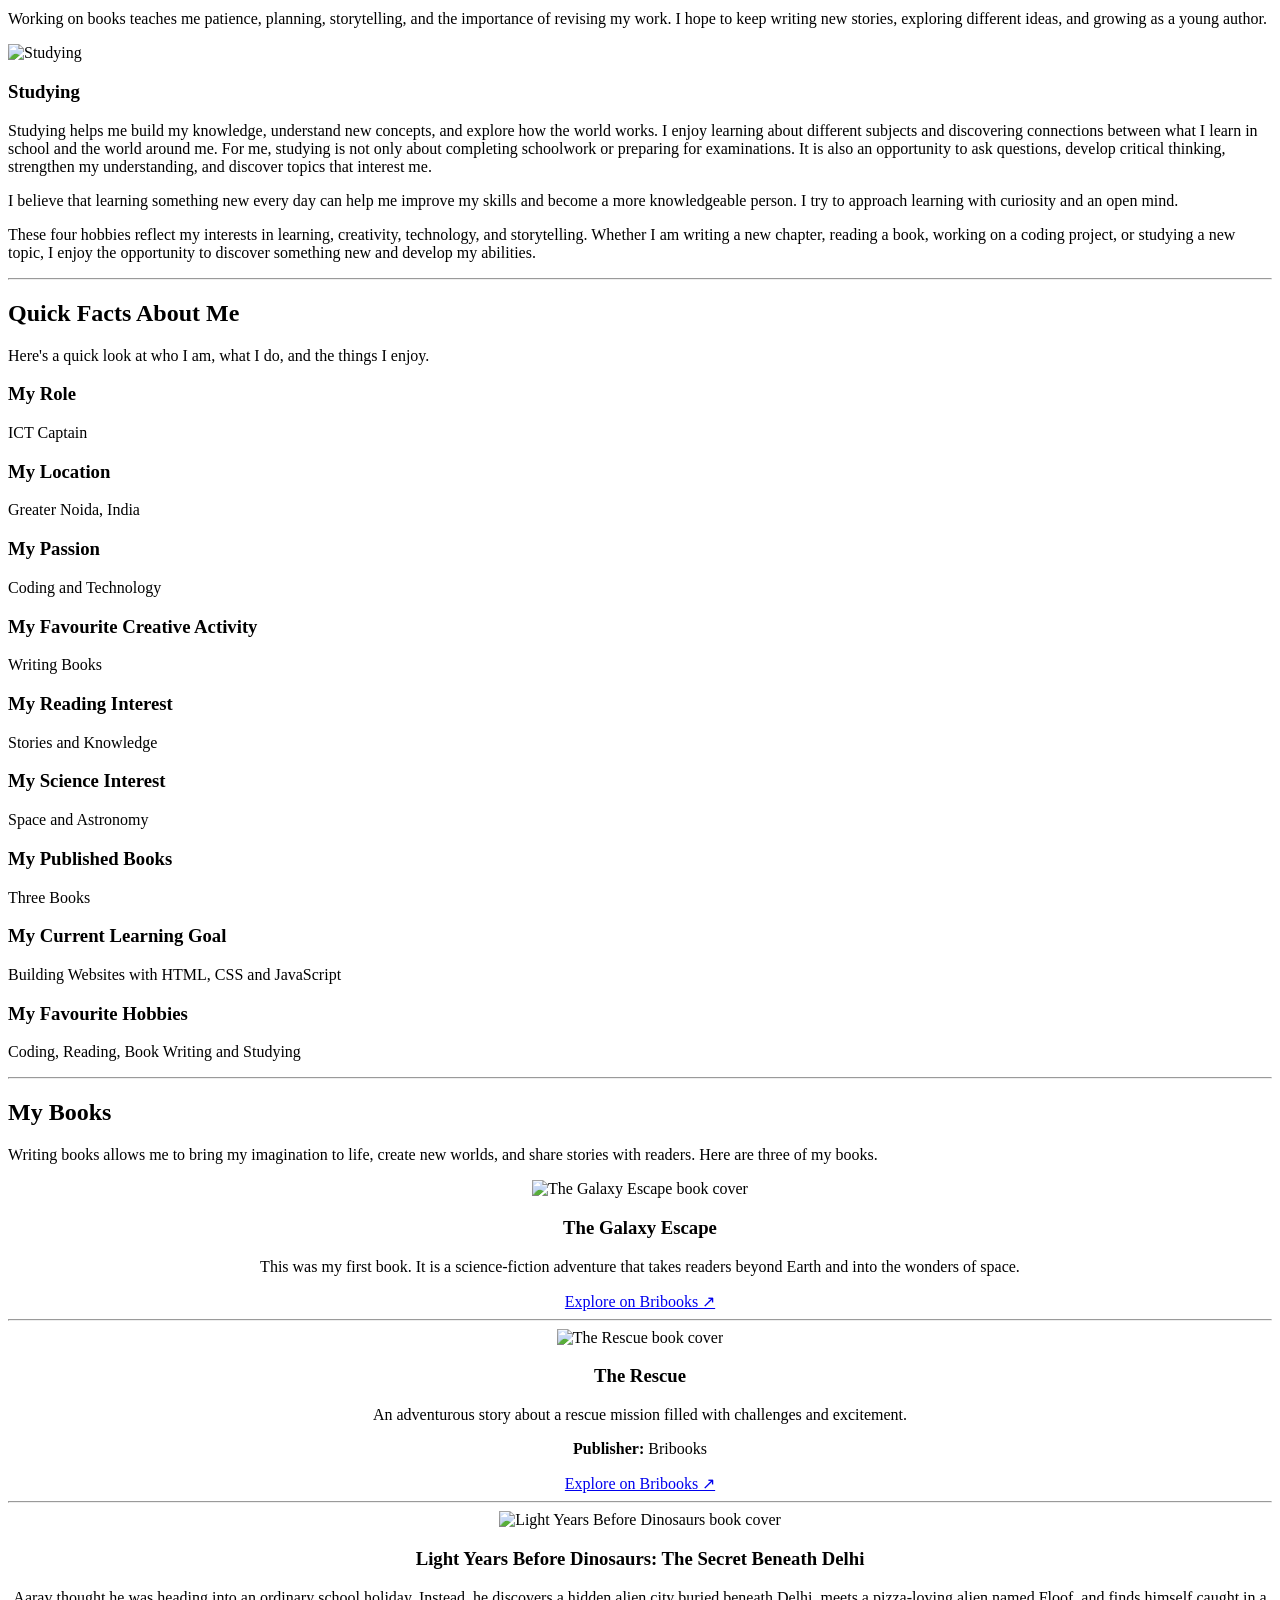
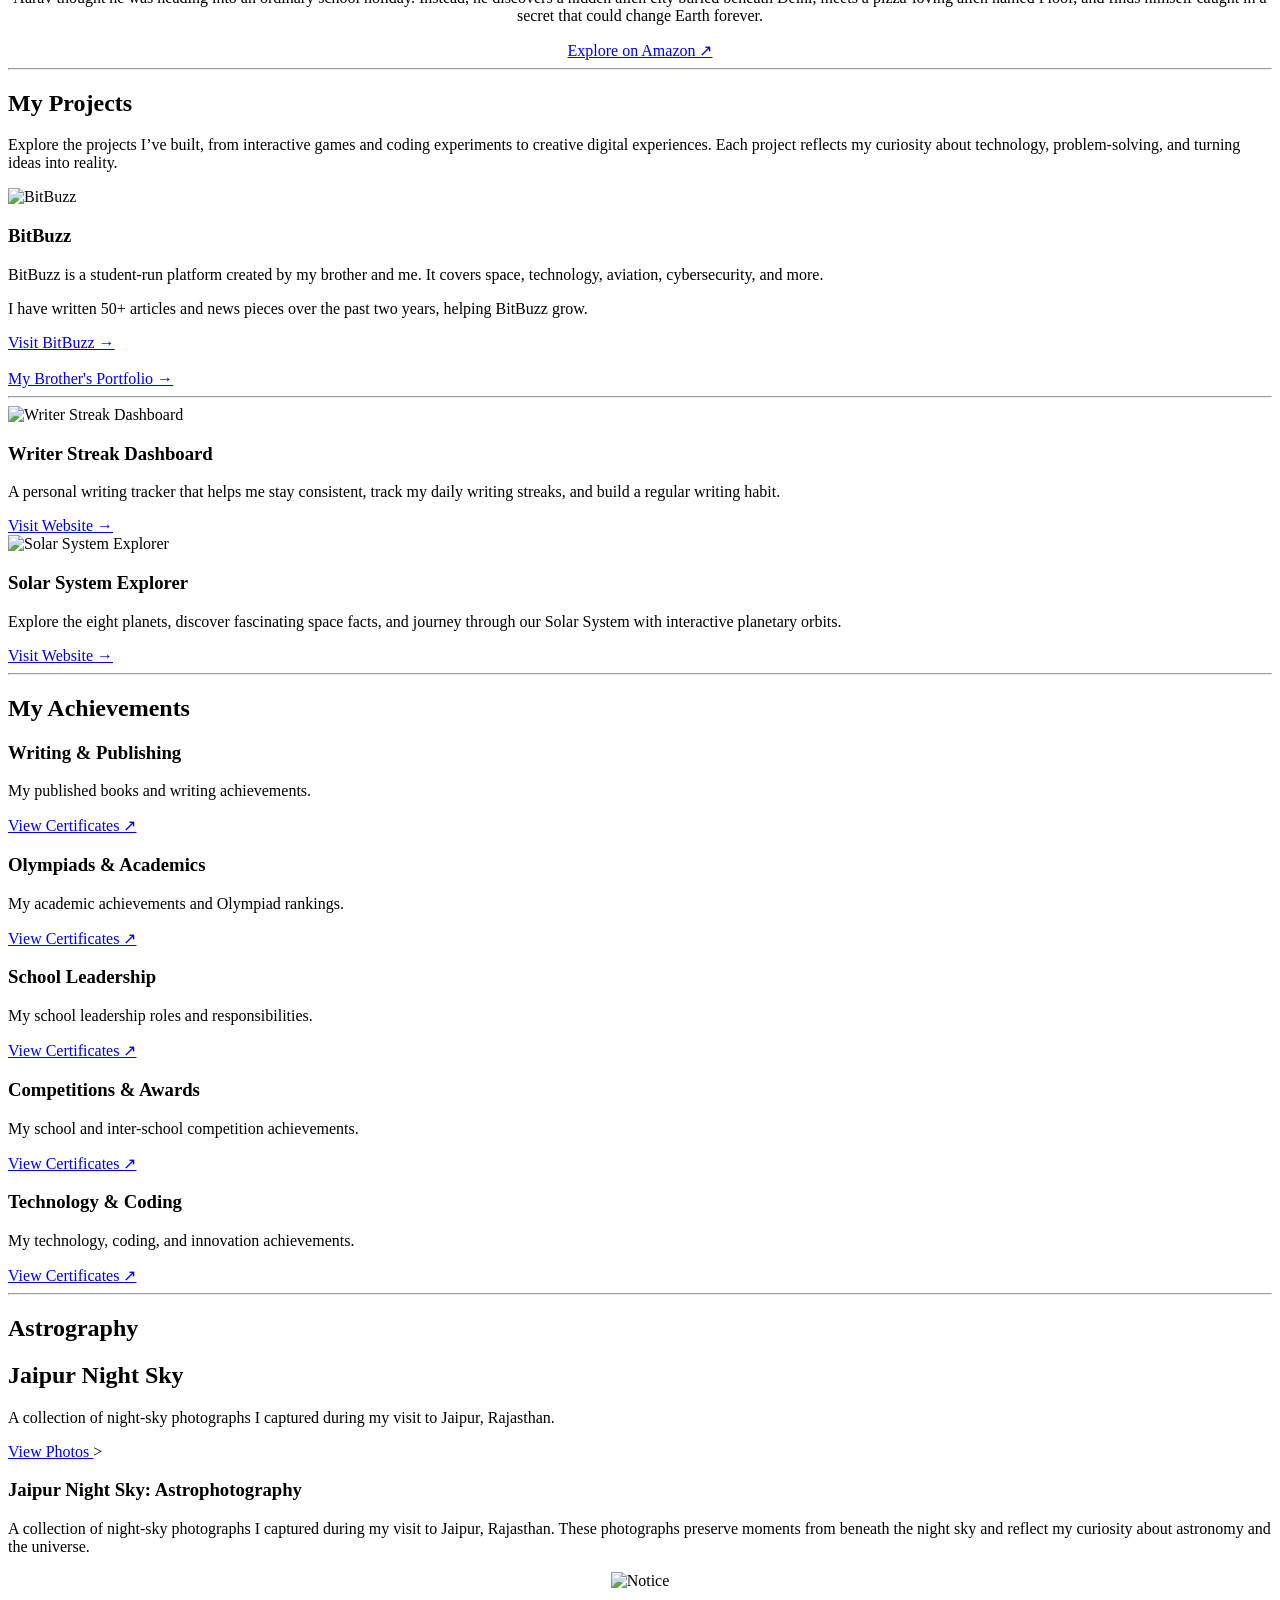
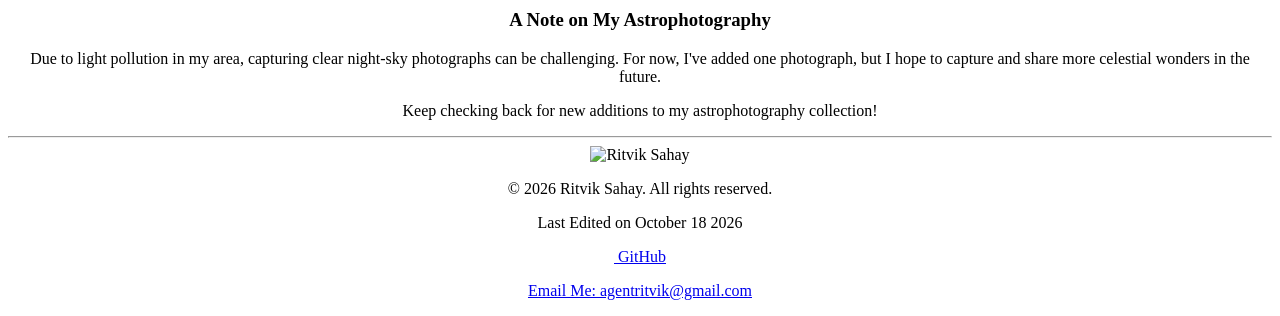
==== commit d03511d9: "Update index.html" ====
--- a/blog/index.html
+++ b/blog/index.html
@@ -709,7 +709,6 @@
 
 
 
-        <p><small>No spam. It's a promise.</small></p>
     </center>
 </div>
 
